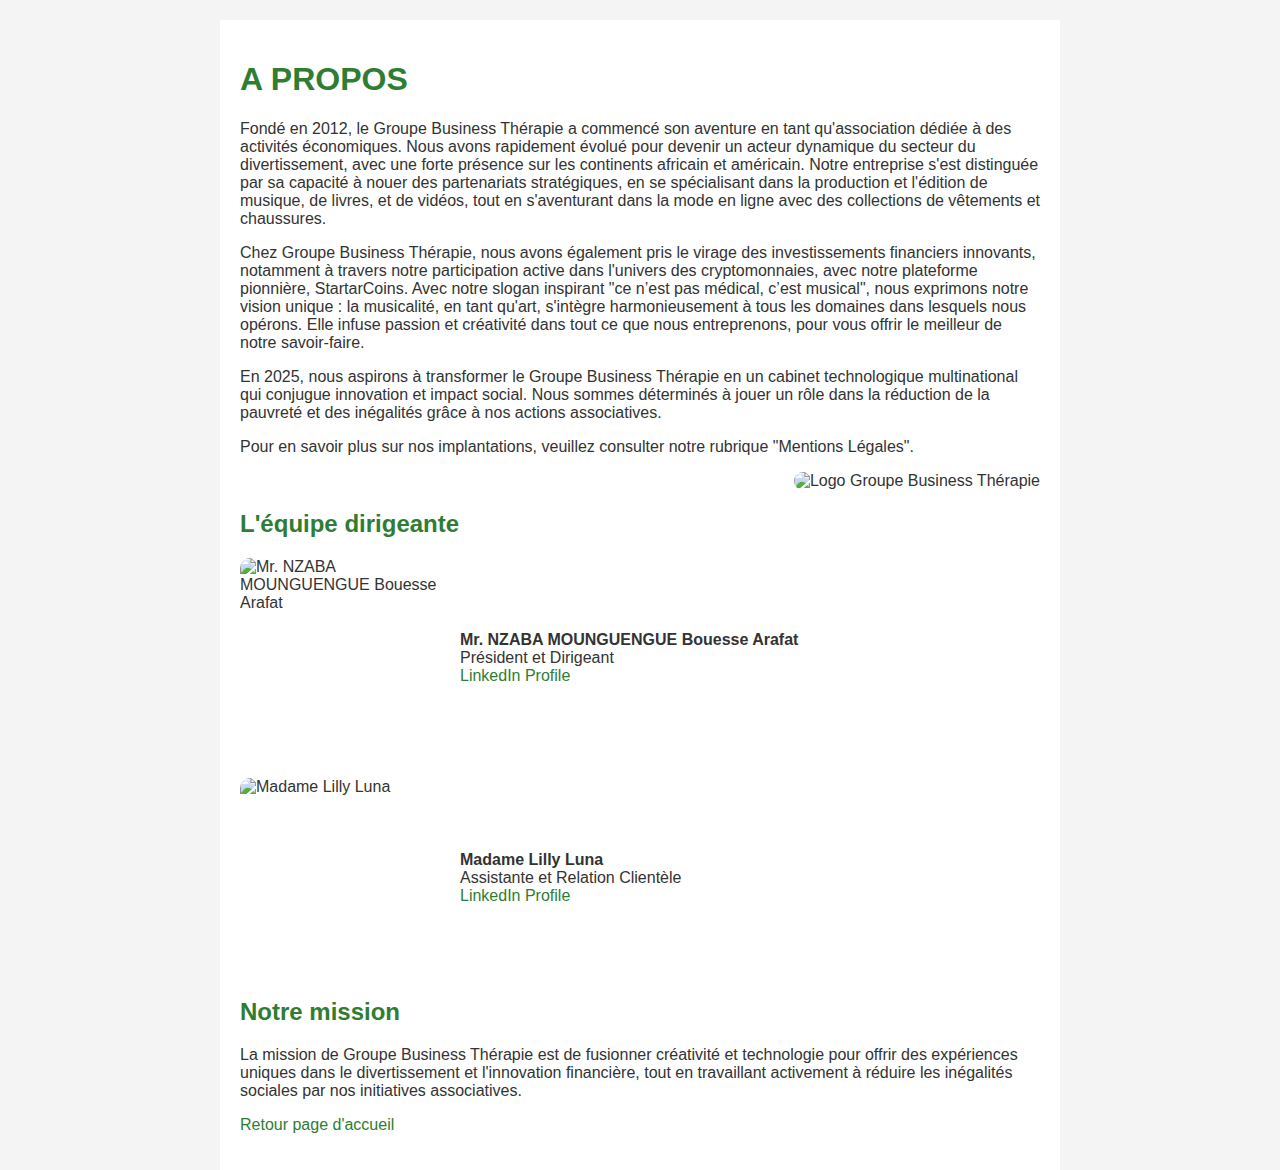
==== about.html @ 19c3cc2b "Create about.html" ====
<!DOCTYPE html>
<html lang="fr">
<head>
    <meta charset="UTF-8">
    <meta name="viewport" content="width=device-width, initial-scale=1.0">
    <title>À Propos - Groupe Business Thérapie</title>
    <style>
        body {
            font-family: Arial, sans-serif;
            margin: 0;
            padding: 0;
            color: #333;
            background-color: #f4f4f4;
        }
        .container {
            max-width: 800px;
            margin: 0 auto;
            padding: 20px;
            background-color: #fff;
        }
        h1, h2 {
            color: #2e7d32;
        }
        img {
            width: 200px;
            height: 200px;
            object-fit: cover;
            border-radius: 10px;
        }
        .team {
            display: flex;
            align-items: center;
            margin-bottom: 20px;
        }
        .team img {
            margin-right: 20px;
        }
        .link {
            color: #2e7d32;
            text-decoration: none;
        }
    </style>
</head>
<body>
    <!-- Google Traduction Script -->
    <div id="google_translate_element" style="text-align: center; padding: 10px;"></div>
    <script type="text/javascript">
        function googleTranslateElementInit() {
            new google.translate.TranslateElement({pageLanguage: 'fr'}, 'google_translate_element');
        }
    </script>
    <script type="text/javascript" src="//translate.google.com/translate_a/element.js?cb=googleTranslateElementInit"></script>

    <div class="container">
        <h1>A PROPOS</h1>
        <p>Fondé en 2012, le Groupe Business Thérapie a commencé son aventure en tant qu'association dédiée à des activités économiques. Nous avons rapidement évolué pour devenir un acteur dynamique du secteur du divertissement, avec une forte présence sur les continents africain et américain. Notre entreprise s'est distinguée par sa capacité à nouer des partenariats stratégiques, en se spécialisant dans la production et l'édition de musique, de livres, et de vidéos, tout en s'aventurant dans la mode en ligne avec des collections de vêtements et chaussures.</p>
        <p>Chez Groupe Business Thérapie, nous avons également pris le virage des investissements financiers innovants, notamment à travers notre participation active dans l'univers des cryptomonnaies, avec notre plateforme pionnière, StartarCoins. Avec notre slogan inspirant "ce n’est pas médical, c’est musical", nous exprimons notre vision unique : la musicalité, en tant qu'art, s'intègre harmonieusement à tous les domaines dans lesquels nous opérons. Elle infuse passion et créativité dans tout ce que nous entreprenons, pour vous offrir le meilleur de notre savoir-faire.</p>
        <p>En 2025, nous aspirons à transformer le Groupe Business Thérapie en un cabinet technologique multinational qui conjugue innovation et impact social. Nous sommes déterminés à jouer un rôle dans la réduction de la pauvreté et des inégalités grâce à nos actions associatives.</p>
        <p>Pour en savoir plus sur nos implantations, veuillez consulter notre rubrique "Mentions Légales".</p>

        <div style="text-align: right;">
            <img src="https://github.com/startar-bronze/groupebusinesstherapie/blob/main/PNG%20Logo%20GBT.png?raw=true" alt="Logo Groupe Business Thérapie">
        </div>

        <h2>L'équipe dirigeante</h2>

        <div class="team">
            <img src="https://github.com/startar-bronze/groupebusinesstherapie/blob/main/aifaceswap_output%20(1)%202.jpg?raw=true" alt="Mr. NZABA MOUNGUENGUE Bouesse Arafat">
            <div>
                <p><strong>Mr. NZABA MOUNGUENGUE Bouesse Arafat</strong><br>
                Président et Dirigeant<br>
                <a href="https://linkedin.com/in/nzabamba" class="link" target="_blank">LinkedIn Profile</a></p>
            </div>
        </div>

        <div class="team">
            <img src="https://github.com/startar-bronze/groupebusinesstherapie/blob/main/Lilly%20luna%20en%20jean.jpg?raw=true" alt="Madame Lilly Luna">
            <div>
                <p><strong>Madame Lilly Luna</strong><br>
                Assistante et Relation Clientèle<br>
                <a href="https://www.linkedin.com/in/lilly-luna-53a02432b" class="link" target="_blank">LinkedIn Profile</a></p>
            </div>
        </div>

        <h2>Notre mission</h2>
        <p>La mission de Groupe Business Thérapie est de fusionner créativité et technologie pour offrir des expériences uniques dans le divertissement et l'innovation financière, tout en travaillant activement à réduire les inégalités sociales par nos initiatives associatives.</p>

        <p><a href="https://startar-bronze.github.io/groupebusinesstherapie/" class="link">Retour page d'accueil</a></p>
    </div>
</body>
</html>
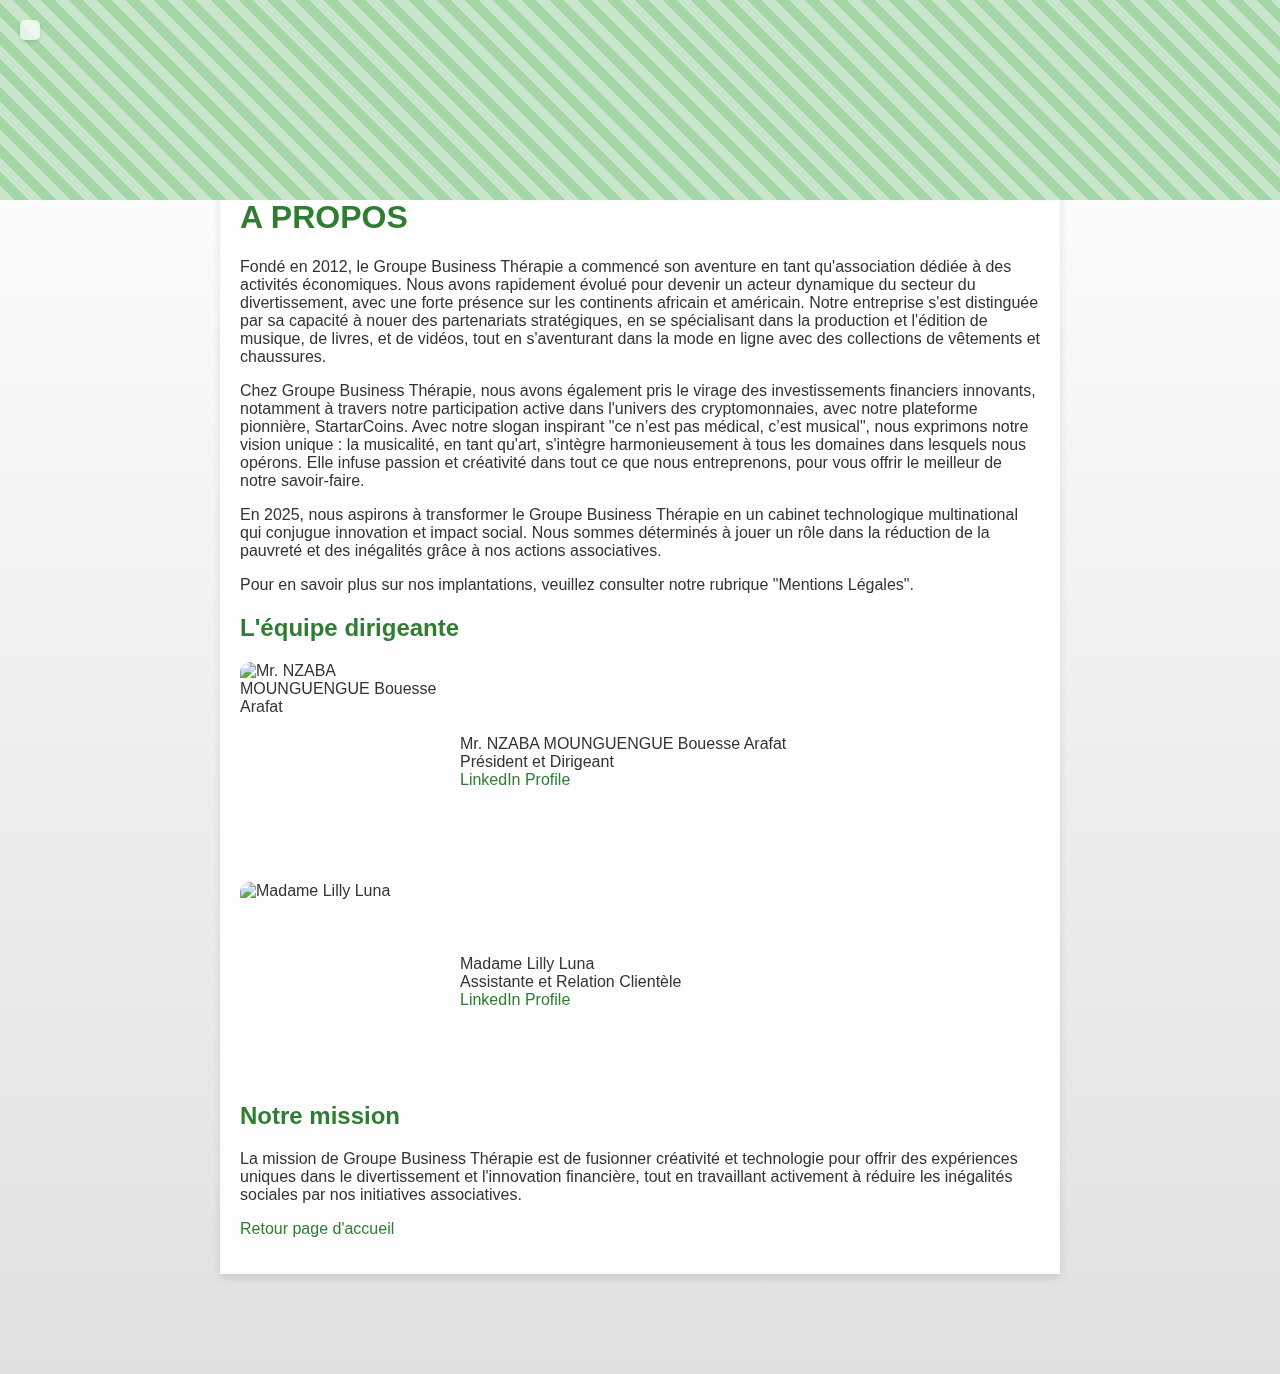
==== commit 7807cec8: "Update about.html" ====
--- a/about.html
+++ b/about.html
@@ -10,46 +10,118 @@
             margin: 0;
             padding: 0;
             color: #333;
-            background-color: #f4f4f4;
+            background: linear-gradient(to bottom, #fff 0%, #e0e0e0 100%);
+            background-size: cover;
+            position: relative;
+            overflow: hidden;
         }
+
         .container {
             max-width: 800px;
-            margin: 0 auto;
+            margin: 100px auto;
             padding: 20px;
-            background-color: #fff;
+            background-color: rgba(255, 255, 255, 0.9);
+            box-shadow: 0 4px 8px rgba(0,0,0,0.1);
         }
+
         h1, h2 {
             color: #2e7d32;
         }
+
         img {
             width: 200px;
             height: 200px;
             object-fit: cover;
             border-radius: 10px;
         }
+
         .team {
             display: flex;
             align-items: center;
             margin-bottom: 20px;
         }
+
         .team img {
             margin-right: 20px;
         }
+
         .link {
             color: #2e7d32;
             text-decoration: none;
         }
+
+        #logo {
+            text-align: center;
+            padding: 20px;
+        }
+
+        #google_translate_element {
+            position: absolute;
+            top: 20px;
+            left: 20px;
+            z-index: 1000;
+            background: rgba(255, 255, 255, 0.7);
+            padding: 10px;
+            border-radius: 5px;
+            box-shadow: 0 2px 4px rgba(0,0,0,0.1);
+        }
+
+        .background {
+            position: absolute;
+            top: 0;
+            left: 0;
+            width: 100%;
+            height: 200px;
+            background: repeating-linear-gradient(
+                45deg,
+                #c8e6c9,
+                #c8e6c9 10px,
+                #a5d6a7 10px,
+                #a5d6a7 20px
+            );
+        }
     </style>
-</head>
-<body>
-    <!-- Google Traduction Script -->
-    <div id="google_translate_element" style="text-align: center; padding: 10px;"></div>
     <script type="text/javascript">
         function googleTranslateElementInit() {
             new google.translate.TranslateElement({pageLanguage: 'fr'}, 'google_translate_element');
         }
+
+        // Script for simple animated stock chart like background effect
+        window.onload = function() {
+            let canvas = document.createElement('canvas');
+            document.body.appendChild(canvas);
+            canvas.style.position = 'absolute';
+            canvas.style.top = '0';
+            canvas.style.left = '0';
+            canvas.style.width = '100%';
+            canvas.style.height = '100px';
+            canvas.style.zIndex = '-1';
+            let ctx = canvas.getContext('2d');
+            let width = canvas.width = window.innerWidth;
+            let height = canvas.height = 100;
+            ctx.strokeStyle = '#2e7d32';
+            ctx.lineWidth = 2;
+            let y = height / 2;
+            ctx.beginPath();
+            ctx.moveTo(0, y);
+            for (let x = 0; x < width; x++) {
+                y = height / 2 + Math.sin(x * 0.02) * 20;
+                ctx.lineTo(x, y);
+            }
+            ctx.stroke();
+        }
     </script>
+</head>
+<body>
+    <!-- Google Traduction Script -->
+    <div id="google_translate_element"></div>
     <script type="text/javascript" src="//translate.google.com/translate_a/element.js?cb=googleTranslateElementInit"></script>
+
+    <div id="logo">
+        <img src="https://github.com/startar-bronze/groupebusinesstherapie/blob/main/Logo%20GBT.jpeg?raw=true" alt="Logo Groupe Business Thérapie">
+    </div>
+
+    <div class="background"></div>
 
     <div class="container">
         <h1>A PROPOS</h1>
@@ -58,16 +130,12 @@
         <p>En 2025, nous aspirons à transformer le Groupe Business Thérapie en un cabinet technologique multinational qui conjugue innovation et impact social. Nous sommes déterminés à jouer un rôle dans la réduction de la pauvreté et des inégalités grâce à nos actions associatives.</p>
         <p>Pour en savoir plus sur nos implantations, veuillez consulter notre rubrique "Mentions Légales".</p>
 
-        <div style="text-align: right;">
-            <img src="https://github.com/startar-bronze/groupebusinesstherapie/blob/main/PNG%20Logo%20GBT.png?raw=true" alt="Logo Groupe Business Thérapie">
-        </div>
-
         <h2>L'équipe dirigeante</h2>
 
         <div class="team">
             <img src="https://github.com/startar-bronze/groupebusinesstherapie/blob/main/aifaceswap_output%20(1)%202.jpg?raw=true" alt="Mr. NZABA MOUNGUENGUE Bouesse Arafat">
             <div>
-                <p><strong>Mr. NZABA MOUNGUENGUE Bouesse Arafat</strong><br>
+                <p>Mr. NZABA MOUNGUENGUE Bouesse Arafat<br>
                 Président et Dirigeant<br>
                 <a href="https://linkedin.com/in/nzabamba" class="link" target="_blank">LinkedIn Profile</a></p>
             </div>
@@ -76,7 +144,7 @@
         <div class="team">
             <img src="https://github.com/startar-bronze/groupebusinesstherapie/blob/main/Lilly%20luna%20en%20jean.jpg?raw=true" alt="Madame Lilly Luna">
             <div>
-                <p><strong>Madame Lilly Luna</strong><br>
+                <p>Madame Lilly Luna<br>
                 Assistante et Relation Clientèle<br>
                 <a href="https://www.linkedin.com/in/lilly-luna-53a02432b" class="link" target="_blank">LinkedIn Profile</a></p>
             </div>
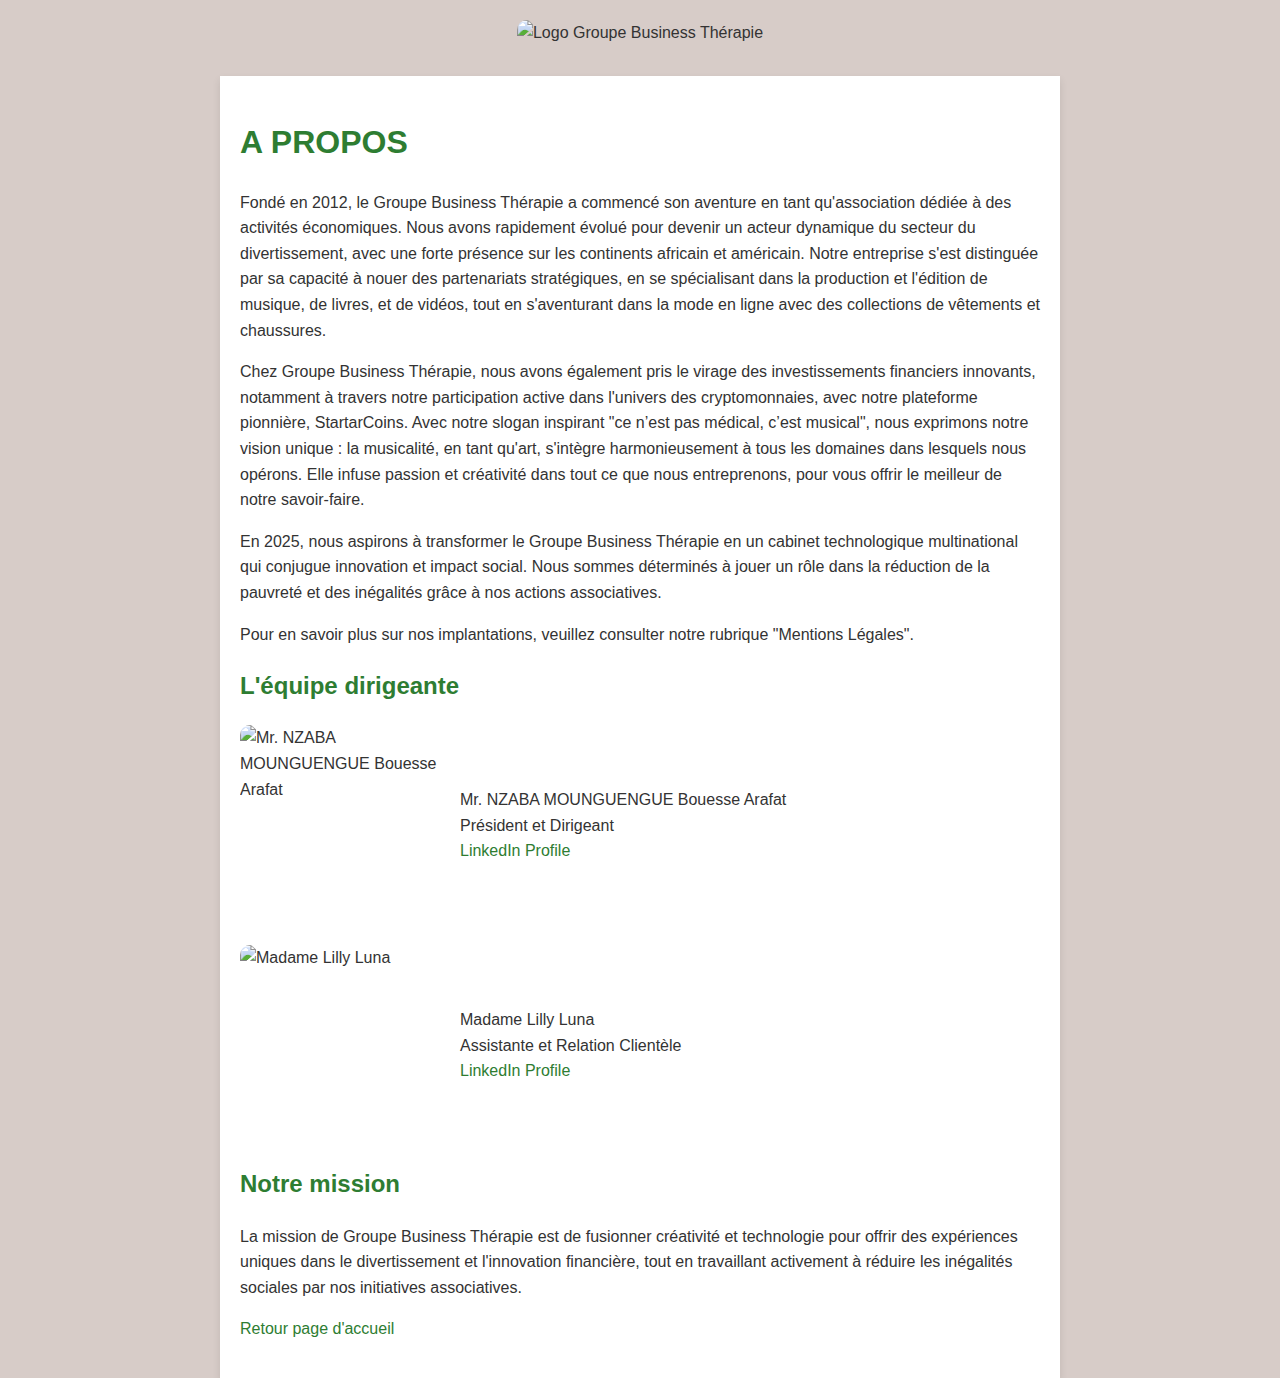
==== commit dbb35479: "Update about.html" ====
--- a/about.html
+++ b/about.html
@@ -10,124 +10,68 @@
             margin: 0;
             padding: 0;
             color: #333;
-            background: linear-gradient(to bottom, #fff 0%, #e0e0e0 100%);
-            background-size: cover;
-            position: relative;
-            overflow: hidden;
+            background-color: #d7ccc8;
+            line-height: 1.6;
         }
-
         .container {
             max-width: 800px;
-            margin: 100px auto;
+            margin: 0 auto;
             padding: 20px;
-            background-color: rgba(255, 255, 255, 0.9);
+            background-color: #fff;
             box-shadow: 0 4px 8px rgba(0,0,0,0.1);
         }
-
         h1, h2 {
             color: #2e7d32;
         }
-
         img {
             width: 200px;
             height: 200px;
             object-fit: cover;
             border-radius: 10px;
         }
-
         .team {
             display: flex;
             align-items: center;
             margin-bottom: 20px;
         }
-
         .team img {
             margin-right: 20px;
         }
-
         .link {
             color: #2e7d32;
             text-decoration: none;
         }
-
         #logo {
             text-align: center;
             padding: 20px;
         }
-
         #google_translate_element {
-            position: absolute;
-            top: 20px;
-            left: 20px;
-            z-index: 1000;
-            background: rgba(255, 255, 255, 0.7);
-            padding: 10px;
-            border-radius: 5px;
-            box-shadow: 0 2px 4px rgba(0,0,0,0.1);
-        }
-
-        .background {
-            position: absolute;
-            top: 0;
-            left: 0;
-            width: 100%;
-            height: 200px;
-            background: repeating-linear-gradient(
-                45deg,
-                #c8e6c9,
-                #c8e6c9 10px,
-                #a5d6a7 10px,
-                #a5d6a7 20px
-            );
+            text-align: center;
+            margin-top: 10px;
         }
     </style>
     <script type="text/javascript">
         function googleTranslateElementInit() {
             new google.translate.TranslateElement({pageLanguage: 'fr'}, 'google_translate_element');
         }
-
-        // Script for simple animated stock chart like background effect
-        window.onload = function() {
-            let canvas = document.createElement('canvas');
-            document.body.appendChild(canvas);
-            canvas.style.position = 'absolute';
-            canvas.style.top = '0';
-            canvas.style.left = '0';
-            canvas.style.width = '100%';
-            canvas.style.height = '100px';
-            canvas.style.zIndex = '-1';
-            let ctx = canvas.getContext('2d');
-            let width = canvas.width = window.innerWidth;
-            let height = canvas.height = 100;
-            ctx.strokeStyle = '#2e7d32';
-            ctx.lineWidth = 2;
-            let y = height / 2;
-            ctx.beginPath();
-            ctx.moveTo(0, y);
-            for (let x = 0; x < width; x++) {
-                y = height / 2 + Math.sin(x * 0.02) * 20;
-                ctx.lineTo(x, y);
-            }
-            ctx.stroke();
-        }
     </script>
+    <script type="text/javascript" src="//translate.google.com/translate_a/element.js?cb=googleTranslateElementInit"></script>
 </head>
 <body>
-    <!-- Google Traduction Script -->
-    <div id="google_translate_element"></div>
-    <script type="text/javascript" src="//translate.google.com/translate_a/element.js?cb=googleTranslateElementInit"></script>
-
     <div id="logo">
         <img src="https://github.com/startar-bronze/groupebusinesstherapie/blob/main/Logo%20GBT.jpeg?raw=true" alt="Logo Groupe Business Thérapie">
     </div>
 
-    <div class="background"></div>
+    <div id="google_translate_element"></div>
 
     <div class="container">
         <h1>A PROPOS</h1>
         <p>Fondé en 2012, le Groupe Business Thérapie a commencé son aventure en tant qu'association dédiée à des activités économiques. Nous avons rapidement évolué pour devenir un acteur dynamique du secteur du divertissement, avec une forte présence sur les continents africain et américain. Notre entreprise s'est distinguée par sa capacité à nouer des partenariats stratégiques, en se spécialisant dans la production et l'édition de musique, de livres, et de vidéos, tout en s'aventurant dans la mode en ligne avec des collections de vêtements et chaussures.</p>
+        
         <p>Chez Groupe Business Thérapie, nous avons également pris le virage des investissements financiers innovants, notamment à travers notre participation active dans l'univers des cryptomonnaies, avec notre plateforme pionnière, StartarCoins. Avec notre slogan inspirant "ce n’est pas médical, c’est musical", nous exprimons notre vision unique : la musicalité, en tant qu'art, s'intègre harmonieusement à tous les domaines dans lesquels nous opérons. Elle infuse passion et créativité dans tout ce que nous entreprenons, pour vous offrir le meilleur de notre savoir-faire.</p>
+        
         <p>En 2025, nous aspirons à transformer le Groupe Business Thérapie en un cabinet technologique multinational qui conjugue innovation et impact social. Nous sommes déterminés à jouer un rôle dans la réduction de la pauvreté et des inégalités grâce à nos actions associatives.</p>
+        
         <p>Pour en savoir plus sur nos implantations, veuillez consulter notre rubrique "Mentions Légales".</p>
 
         <h2>L'équipe dirigeante</h2>
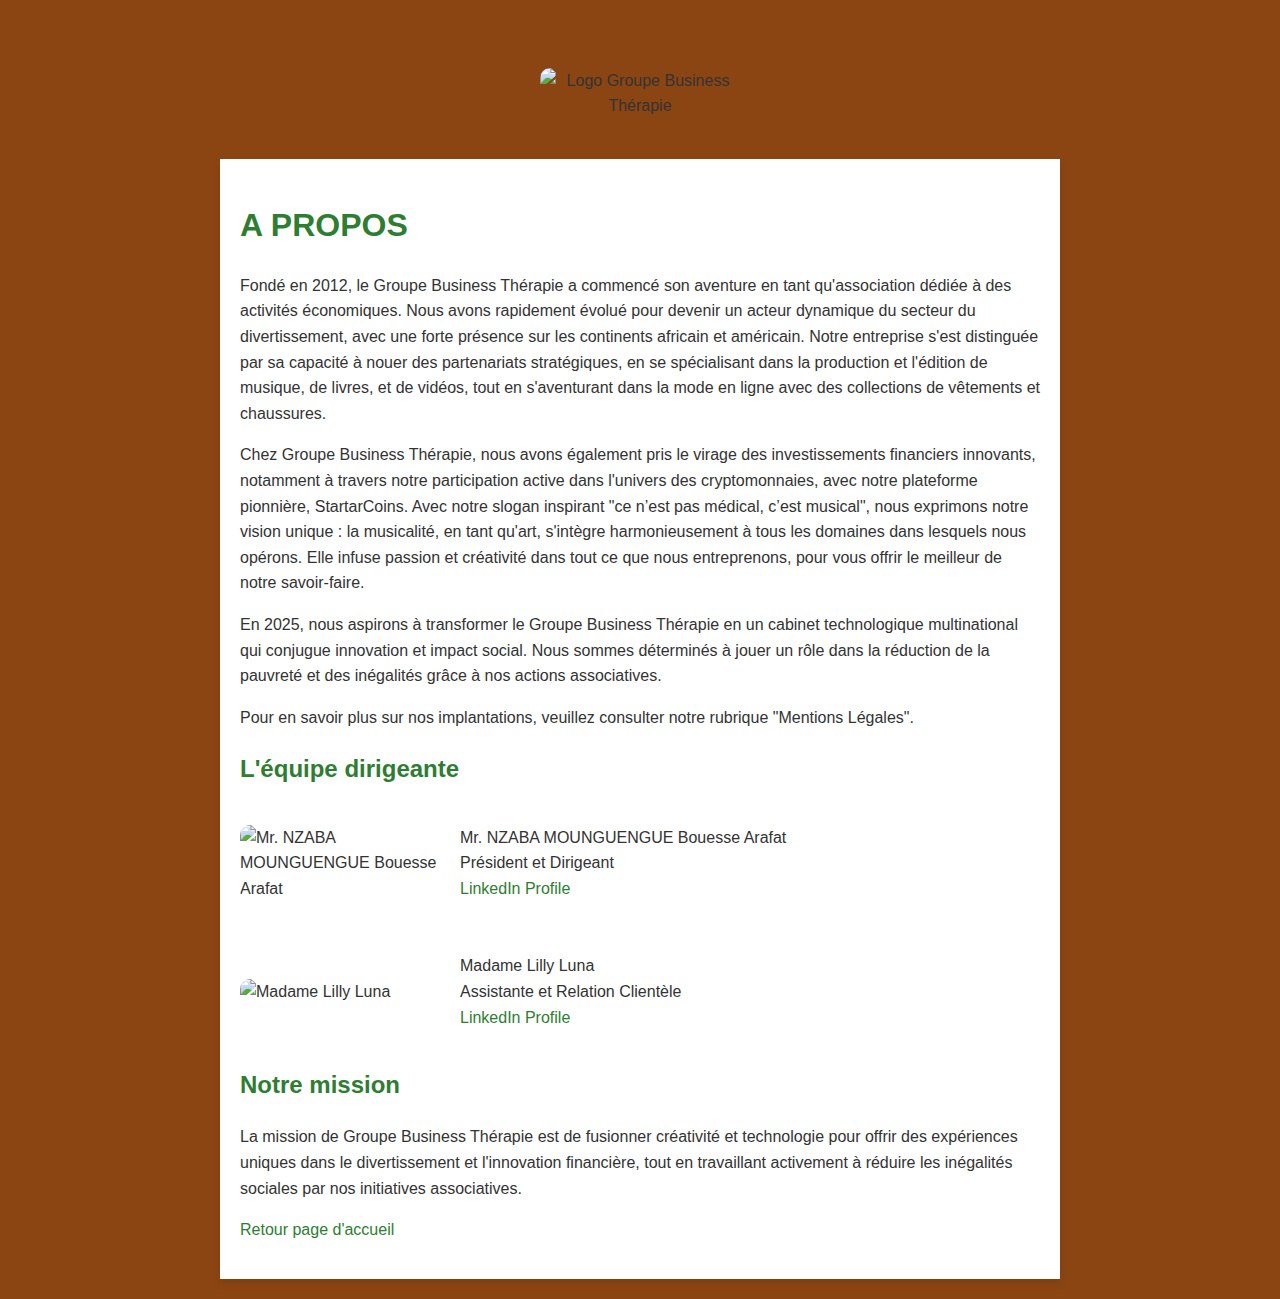
==== commit b1017bf1: "Update about.html" ====
--- a/about.html
+++ b/about.html
@@ -10,12 +10,12 @@
             margin: 0;
             padding: 0;
             color: #333;
-            background-color: #d7ccc8;
+            background-color: #8b4513; /* Chocolat */
             line-height: 1.6;
         }
         .container {
             max-width: 800px;
-            margin: 0 auto;
+            margin: 20px auto;
             padding: 20px;
             background-color: #fff;
             box-shadow: 0 4px 8px rgba(0,0,0,0.1);
@@ -24,9 +24,9 @@
             color: #2e7d32;
         }
         img {
-            width: 200px;
-            height: 200px;
-            object-fit: cover;
+            width: 100%;
+            max-width: 200px;
+            height: auto;
             border-radius: 10px;
         }
         .team {
@@ -46,58 +46,66 @@
             padding: 20px;
         }
         #google_translate_element {
+            display: inline-block;
+            margin: 10px 0;
+        }
+        .translate-container {
             text-align: center;
-            margin-top: 10px;
+            padding: 10px 0;
         }
     </style>
     <script type="text/javascript">
         function googleTranslateElementInit() {
-            new google.translate.TranslateElement({pageLanguage: 'fr'}, 'google_translate_element');
+            new google.translate.TranslateElement({pageLanguage: 'fr', layout: google.translate.TranslateElement.InlineLayout.SIMPLE}, 'google_translate_element');
         }
     </script>
-    <script type="text/javascript" src="//translate.google.com/translate_a/element.js?cb=googleTranslateElementInit"></script>
 </head>
 <body>
-    <div id="logo">
-        <img src="https://github.com/startar-bronze/groupebusinesstherapie/blob/main/Logo%20GBT.jpeg?raw=true" alt="Logo Groupe Business Thérapie">
+
+<div class="translate-container">
+    <div id="google_translate_element"></div>
+</div>
+
+<div id="logo">
+    <img src="https://github.com/startar-bronze/groupebusinesstherapie/blob/main/Logo%20GBT.jpeg?raw=true" alt="Logo Groupe Business Thérapie">
+</div>
+
+<div class="container">
+    <h1>A PROPOS</h1>
+    <p>Fondé en 2012, le Groupe Business Thérapie a commencé son aventure en tant qu'association dédiée à des activités économiques. Nous avons rapidement évolué pour devenir un acteur dynamique du secteur du divertissement, avec une forte présence sur les continents africain et américain. Notre entreprise s'est distinguée par sa capacité à nouer des partenariats stratégiques, en se spécialisant dans la production et l'édition de musique, de livres, et de vidéos, tout en s'aventurant dans la mode en ligne avec des collections de vêtements et chaussures.</p>
+    
+    <p>Chez Groupe Business Thérapie, nous avons également pris le virage des investissements financiers innovants, notamment à travers notre participation active dans l'univers des cryptomonnaies, avec notre plateforme pionnière, StartarCoins. Avec notre slogan inspirant "ce n’est pas médical, c’est musical", nous exprimons notre vision unique : la musicalité, en tant qu'art, s'intègre harmonieusement à tous les domaines dans lesquels nous opérons. Elle infuse passion et créativité dans tout ce que nous entreprenons, pour vous offrir le meilleur de notre savoir-faire.</p>
+    
+    <p>En 2025, nous aspirons à transformer le Groupe Business Thérapie en un cabinet technologique multinational qui conjugue innovation et impact social. Nous sommes déterminés à jouer un rôle dans la réduction de la pauvreté et des inégalités grâce à nos actions associatives.</p>
+    
+    <p>Pour en savoir plus sur nos implantations, veuillez consulter notre rubrique "Mentions Légales".</p>
+
+    <h2>L'équipe dirigeante</h2>
+
+    <div class="team">
+        <img src="https://github.com/startar-bronze/groupebusinesstherapie/blob/main/aifaceswap_output%20(1)%202.jpg?raw=true" alt="Mr. NZABA MOUNGUENGUE Bouesse Arafat">
+        <div>
+            <p>Mr. NZABA MOUNGUENGUE Bouesse Arafat<br>
+            Président et Dirigeant<br>
+            <a href="https://linkedin.com/in/nzabamba" class="link" target="_blank">LinkedIn Profile</a></p>
+        </div>
     </div>
 
-    <div id="google_translate_element"></div>
+    <div class="team">
+        <img src="https://github.com/startar-bronze/groupebusinesstherapie/blob/main/Lilly%20luna%20en%20jean.jpg?raw=true" alt="Madame Lilly Luna">
+        <div>
+            <p>Madame Lilly Luna<br>
+            Assistante et Relation Clientèle<br>
+            <a href="https://www.linkedin.com/in/lilly-luna-53a02432b" class="link" target="_blank">LinkedIn Profile</a></p>
+        </div>
+    </div>
 
-    <div class="container">
-        <h1>A PROPOS</h1>
-        <p>Fondé en 2012, le Groupe Business Thérapie a commencé son aventure en tant qu'association dédiée à des activités économiques. Nous avons rapidement évolué pour devenir un acteur dynamique du secteur du divertissement, avec une forte présence sur les continents africain et américain. Notre entreprise s'est distinguée par sa capacité à nouer des partenariats stratégiques, en se spécialisant dans la production et l'édition de musique, de livres, et de vidéos, tout en s'aventurant dans la mode en ligne avec des collections de vêtements et chaussures.</p>
-        
-        <p>Chez Groupe Business Thérapie, nous avons également pris le virage des investissements financiers innovants, notamment à travers notre participation active dans l'univers des cryptomonnaies, avec notre plateforme pionnière, StartarCoins. Avec notre slogan inspirant "ce n’est pas médical, c’est musical", nous exprimons notre vision unique : la musicalité, en tant qu'art, s'intègre harmonieusement à tous les domaines dans lesquels nous opérons. Elle infuse passion et créativité dans tout ce que nous entreprenons, pour vous offrir le meilleur de notre savoir-faire.</p>
-        
-        <p>En 2025, nous aspirons à transformer le Groupe Business Thérapie en un cabinet technologique multinational qui conjugue innovation et impact social. Nous sommes déterminés à jouer un rôle dans la réduction de la pauvreté et des inégalités grâce à nos actions associatives.</p>
-        
-        <p>Pour en savoir plus sur nos implantations, veuillez consulter notre rubrique "Mentions Légales".</p>
+    <h2>Notre mission</h2>
+    <p>La mission de Groupe Business Thérapie est de fusionner créativité et technologie pour offrir des expériences uniques dans le divertissement et l'innovation financière, tout en travaillant activement à réduire les inégalités sociales par nos initiatives associatives.</p>
 
-        <h2>L'équipe dirigeante</h2>
+    <p><a href="https://startar-bronze.github.io/groupebusinesstherapie/" class="link">Retour page d'accueil</a></p>
+</div>
 
-        <div class="team">
-            <img src="https://github.com/startar-bronze/groupebusinesstherapie/blob/main/aifaceswap_output%20(1)%202.jpg?raw=true" alt="Mr. NZABA MOUNGUENGUE Bouesse Arafat">
-            <div>
-                <p>Mr. NZABA MOUNGUENGUE Bouesse Arafat<br>
-                Président et Dirigeant<br>
-                <a href="https://linkedin.com/in/nzabamba" class="link" target="_blank">LinkedIn Profile</a></p>
-            </div>
-        </div>
-
-        <div class="team">
-            <img src="https://github.com/startar-bronze/groupebusinesstherapie/blob/main/Lilly%20luna%20en%20jean.jpg?raw=true" alt="Madame Lilly Luna">
-            <div>
-                <p>Madame Lilly Luna<br>
-                Assistante et Relation Clientèle<br>
-                <a href="https://www.linkedin.com/in/lilly-luna-53a02432b" class="link" target="_blank">LinkedIn Profile</a></p>
-            </div>
-        </div>
-
-        <h2>Notre mission</h2>
-        <p>La mission de Groupe Business Thérapie est de fusionner créativité et technologie pour offrir des expériences uniques dans le divertissement et l'innovation financière, tout en travaillant activement à réduire les inégalités sociales par nos initiatives associatives.</p>
-
-        <p><a href="https://startar-bronze.github.io/groupebusinesstherapie/" class="link">Retour page d'accueil</a></p>
-    </div>
+<script type="text/javascript" src="//translate.google.com/translate_a/element.js?cb=googleTranslateElementInit"></script>
 </body>
 </html>
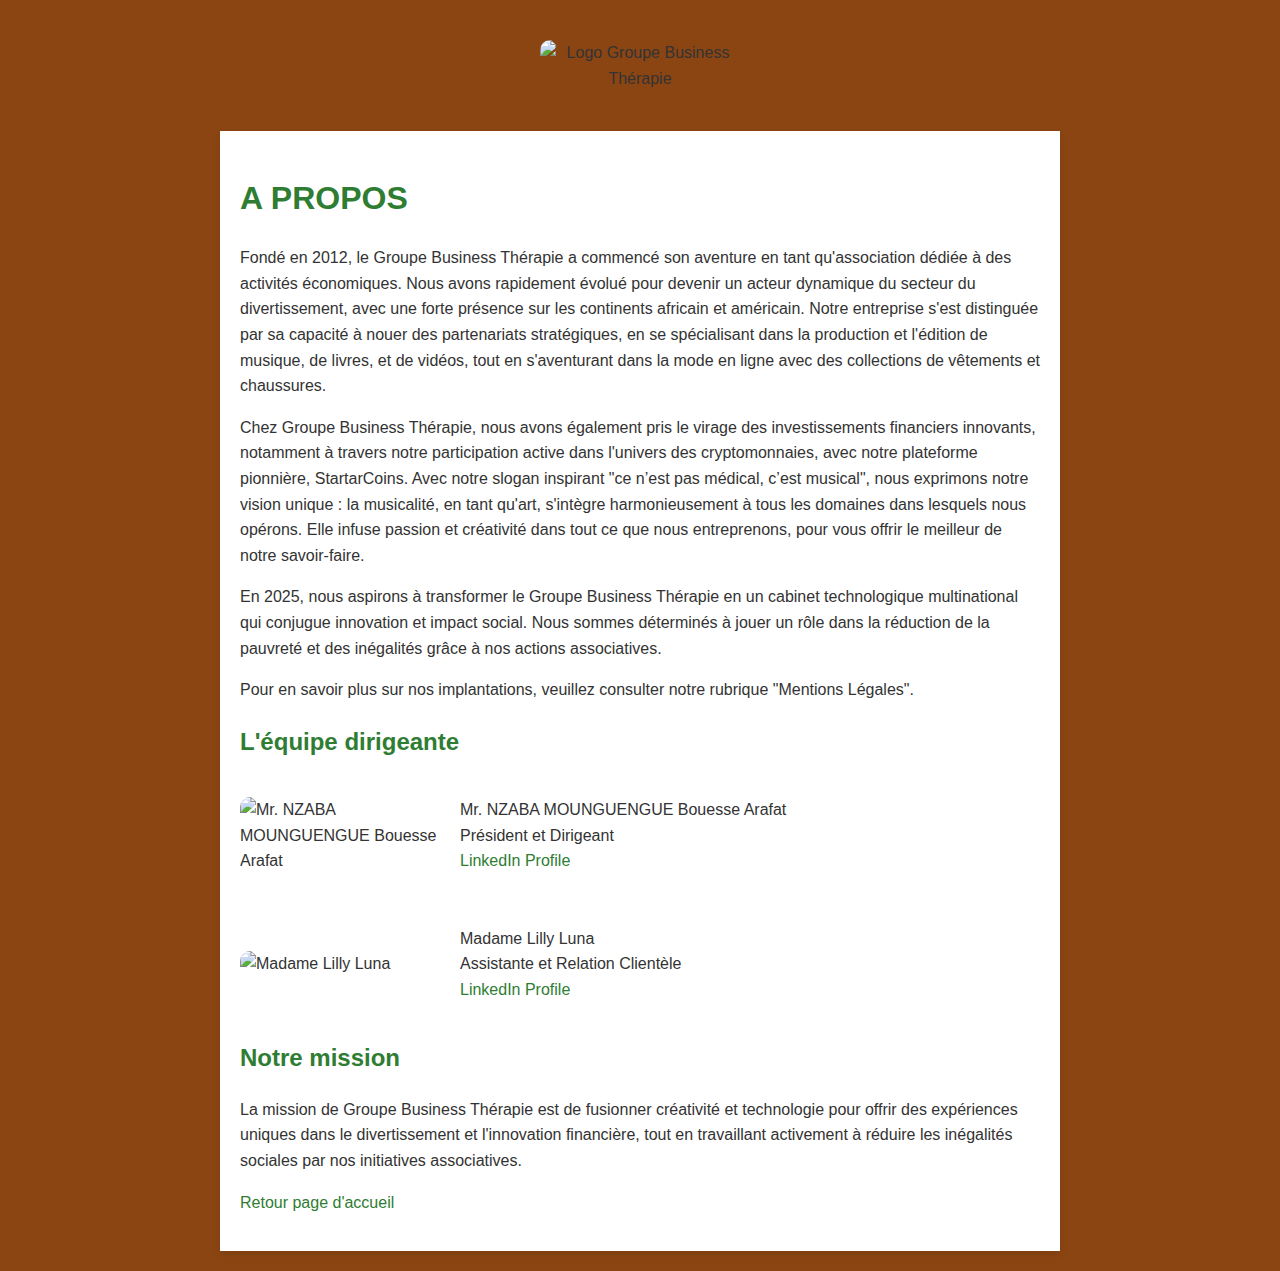
==== commit 62dec483: "Update about.html" ====
--- a/about.html
+++ b/about.html
@@ -3,6 +3,9 @@
 <head>
     <meta charset="UTF-8">
     <meta name="viewport" content="width=device-width, initial-scale=1.0">
+    <meta name="description" content="Découvrez le Groupe Business Thérapie, un acteur multinationale du divertissement, de la mode en ligne et de l'innovation financière.">
+    <meta name="keywords" content="Groupe Business Thérapie, divertissement, mode, cryptomonnaies, technologie, fournir, musique, innovation">
+    <meta name="author" content="Groupe Business Thérapie">
     <title>À Propos - Groupe Business Thérapie</title>
     <style>
         body {
@@ -45,18 +48,20 @@
             text-align: center;
             padding: 20px;
         }
-        #google_translate_element {
-            display: inline-block;
-            margin: 10px 0;
-        }
         .translate-container {
             text-align: center;
             padding: 10px 0;
         }
+        #google_translate_element select {
+            width: auto;
+        }
     </style>
     <script type="text/javascript">
         function googleTranslateElementInit() {
-            new google.translate.TranslateElement({pageLanguage: 'fr', layout: google.translate.TranslateElement.InlineLayout.SIMPLE}, 'google_translate_element');
+            new google.translate.TranslateElement({
+                pageLanguage: 'fr',
+                layout: google.translate.TranslateElement.InlineLayout.SIMPLE
+            }, 'google_translate_element');
         }
     </script>
 </head>
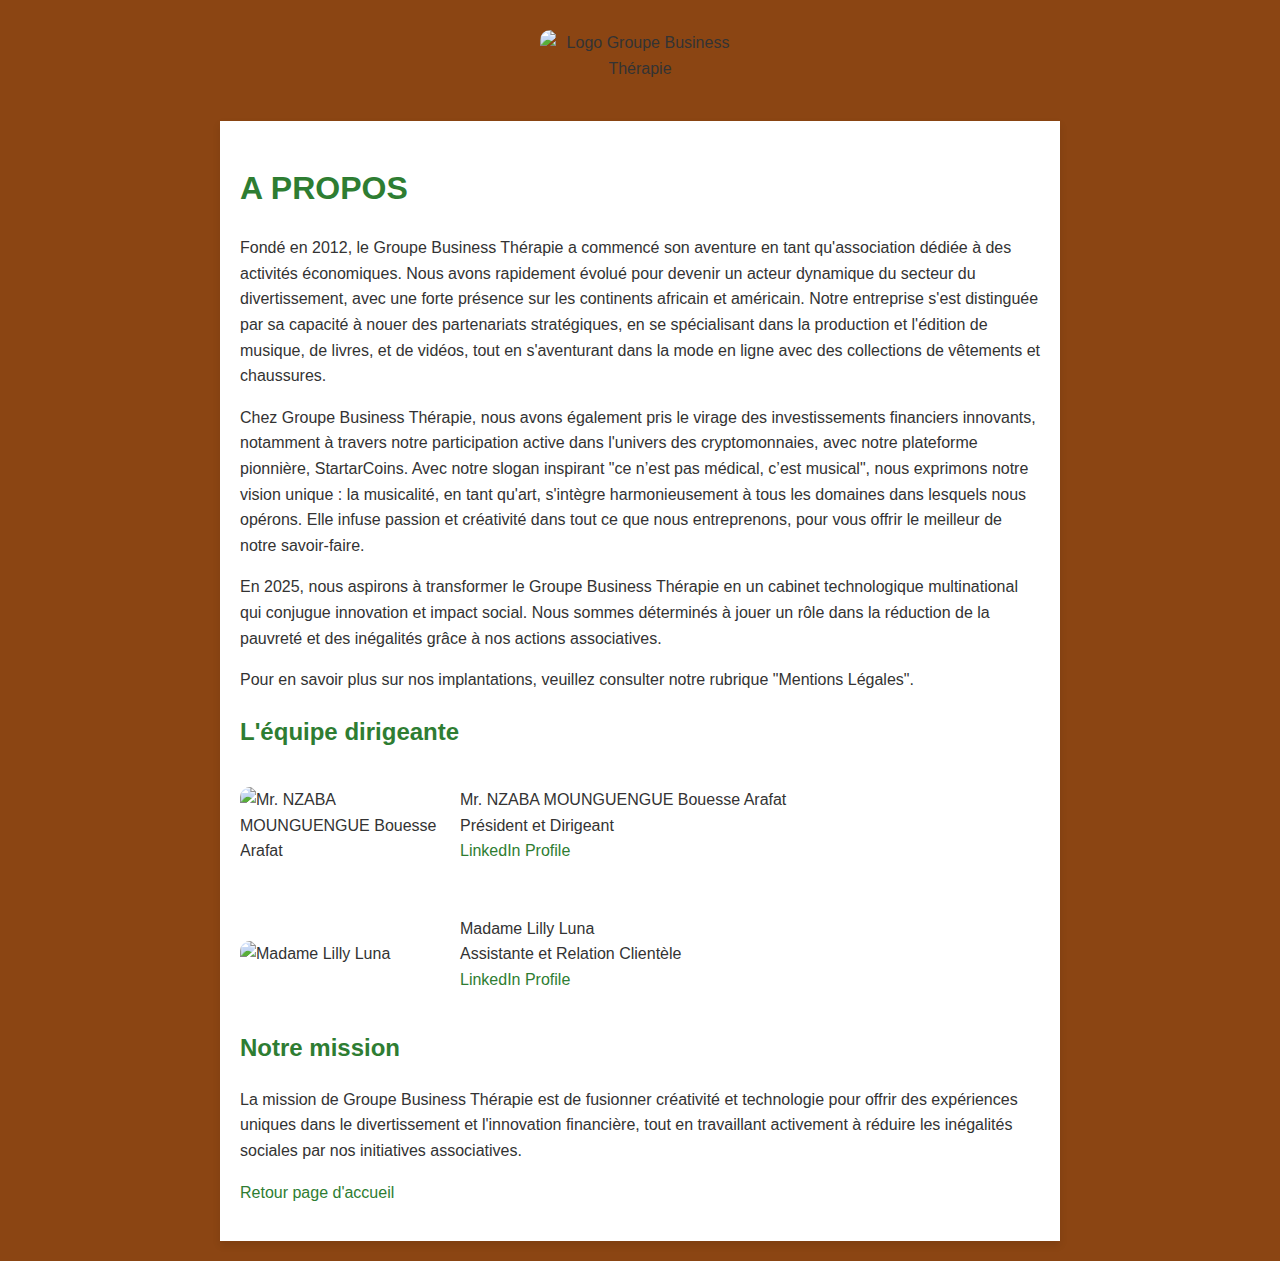
==== commit 0ec80885: "Update about.html" ====
--- a/about.html
+++ b/about.html
@@ -50,10 +50,15 @@
         }
         .translate-container {
             text-align: center;
-            padding: 10px 0;
+            padding: 5px 0;
+            font-size: 0.9em; /* Réduit la taille de la police */
         }
         #google_translate_element select {
             width: auto;
+            font-size: 0.8em; /* Réduit encore plus la taille du texte dans le menu déroulant */
+            background: none; /* Supprime le fond */
+            border: none; /* Supprime les bordures */
+            color: #333; /* Assure que la couleur du texte est cohérente */
         }
     </style>
     <script type="text/javascript">
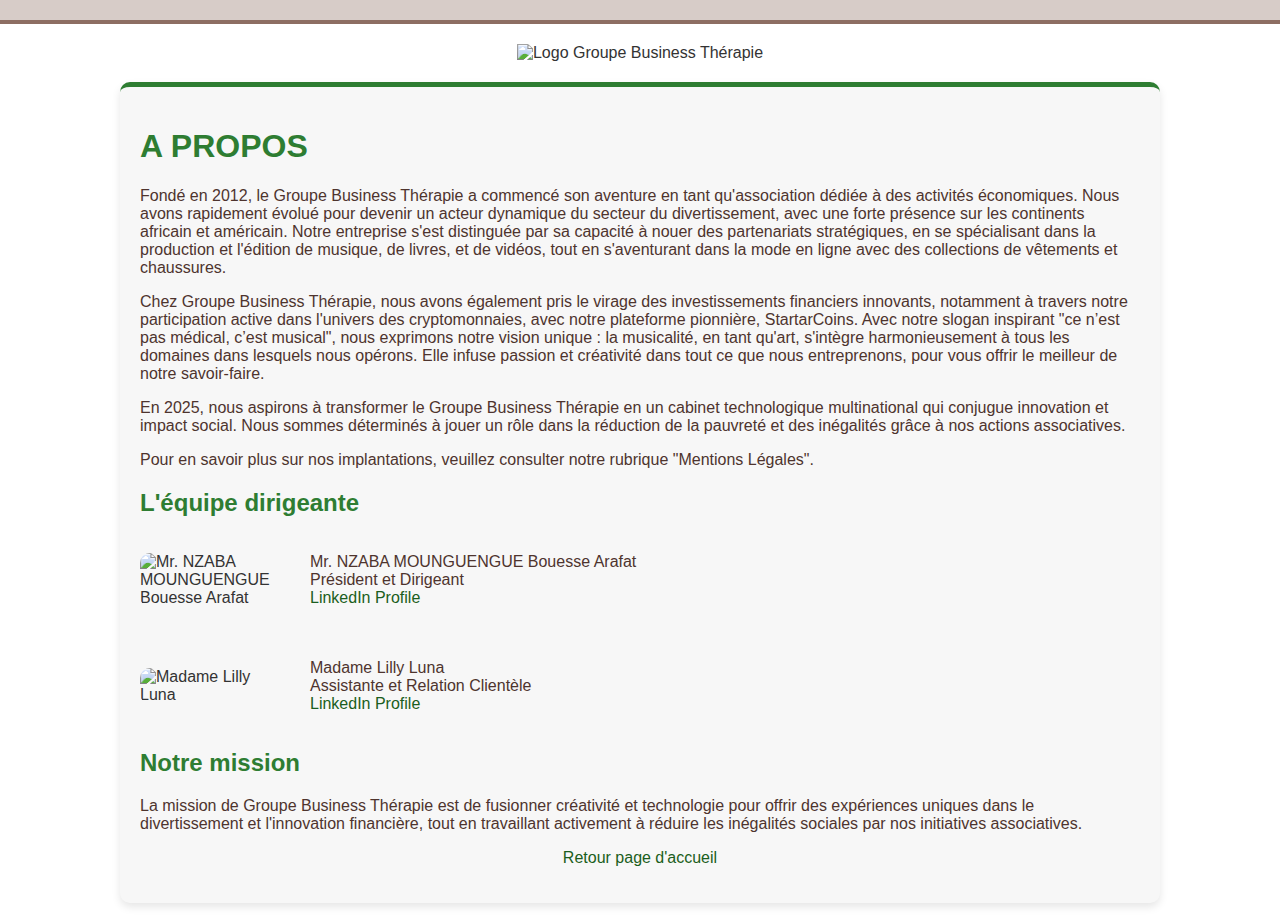
==== commit 4ec10558: "Update about.html" ====
--- a/about.html
+++ b/about.html
@@ -13,24 +13,42 @@
             margin: 0;
             padding: 0;
             color: #333;
-            background-color: #8b4513; /* Chocolat */
-            line-height: 1.6;
+            background-color: #fff;
         }
         .container {
-            max-width: 800px;
+            max-width: 1000px;
             margin: 20px auto;
             padding: 20px;
-            background-color: #fff;
+            background-color: #f7f7f7;
             box-shadow: 0 4px 8px rgba(0,0,0,0.1);
+            border-top: 5px solid #2e7d32; /* Vert */
         }
         h1, h2 {
-            color: #2e7d32;
+            color: #2e7d32; /* Vert */
         }
-        img {
-            width: 100%;
-            max-width: 200px;
-            height: auto;
-            border-radius: 10px;
+        p {
+            color: #4e342e; /* Marron */
+        }
+        .link {
+            color: #1b5e20; /* Vert foncé */
+            text-decoration: none;
+        }
+        #logo {
+            text-align: center;
+            margin: 20px 0;
+        }
+        .translate-container {
+            text-align: right;
+            padding: 10px;
+            background-color: #d7ccc8; /* Brun léger */
+            border-bottom: 4px solid #8d6e63; /* Marron */
+        }
+        #google_translate_element select {
+            background-color: #f7f7f7;
+            color: #333;
+            border: 1px solid #ccc;
+            padding: 5px;
+            border-radius: 5px;
         }
         .team {
             display: flex;
@@ -38,35 +56,21 @@
             margin-bottom: 20px;
         }
         .team img {
+            width: 100%;
+            max-width: 150px;
+            height: auto;
             margin-right: 20px;
+            border-radius: 10px;
         }
-        .link {
-            color: #2e7d32;
-            text-decoration: none;
-        }
-        #logo {
-            text-align: center;
-            padding: 20px;
-        }
-        .translate-container {
-            text-align: center;
-            padding: 5px 0;
-            font-size: 0.9em; /* Réduit la taille de la police */
-        }
-        #google_translate_element select {
-            width: auto;
-            font-size: 0.8em; /* Réduit encore plus la taille du texte dans le menu déroulant */
-            background: none; /* Supprime le fond */
-            border: none; /* Supprime les bordures */
-            color: #333; /* Assure que la couleur du texte est cohérente */
+        @media (min-width: 768px) {
+            .container {
+                border-radius: 10px;
+            }
         }
     </style>
     <script type="text/javascript">
         function googleTranslateElementInit() {
-            new google.translate.TranslateElement({
-                pageLanguage: 'fr',
-                layout: google.translate.TranslateElement.InlineLayout.SIMPLE
-            }, 'google_translate_element');
+            new google.translate.TranslateElement({pageLanguage: 'fr', layout: google.translate.TranslateElement.InlineLayout.SIMPLE}, 'google_translate_element');
         }
     </script>
 </head>
@@ -77,7 +81,7 @@
 </div>
 
 <div id="logo">
-    <img src="https://github.com/startar-bronze/groupebusinesstherapie/blob/main/Logo%20GBT.jpeg?raw=true" alt="Logo Groupe Business Thérapie">
+    <img src="https://github.com/startar-bronze/groupebusinesstherapie/blob/main/Logo%20GBT.jpeg?raw=true" alt="Logo Groupe Business Thérapie" style="width:150px; height:auto;">
 </div>
 
 <div class="container">
@@ -113,7 +117,7 @@
     <h2>Notre mission</h2>
     <p>La mission de Groupe Business Thérapie est de fusionner créativité et technologie pour offrir des expériences uniques dans le divertissement et l'innovation financière, tout en travaillant activement à réduire les inégalités sociales par nos initiatives associatives.</p>
 
-    <p><a href="https://startar-bronze.github.io/groupebusinesstherapie/" class="link">Retour page d'accueil</a></p>
+    <p style="text-align: center;"><a href="https://startar-bronze.github.io/groupebusinesstherapie/" class="link">Retour page d'accueil</a></p>
 </div>
 
 <script type="text/javascript" src="//translate.google.com/translate_a/element.js?cb=googleTranslateElementInit"></script>
